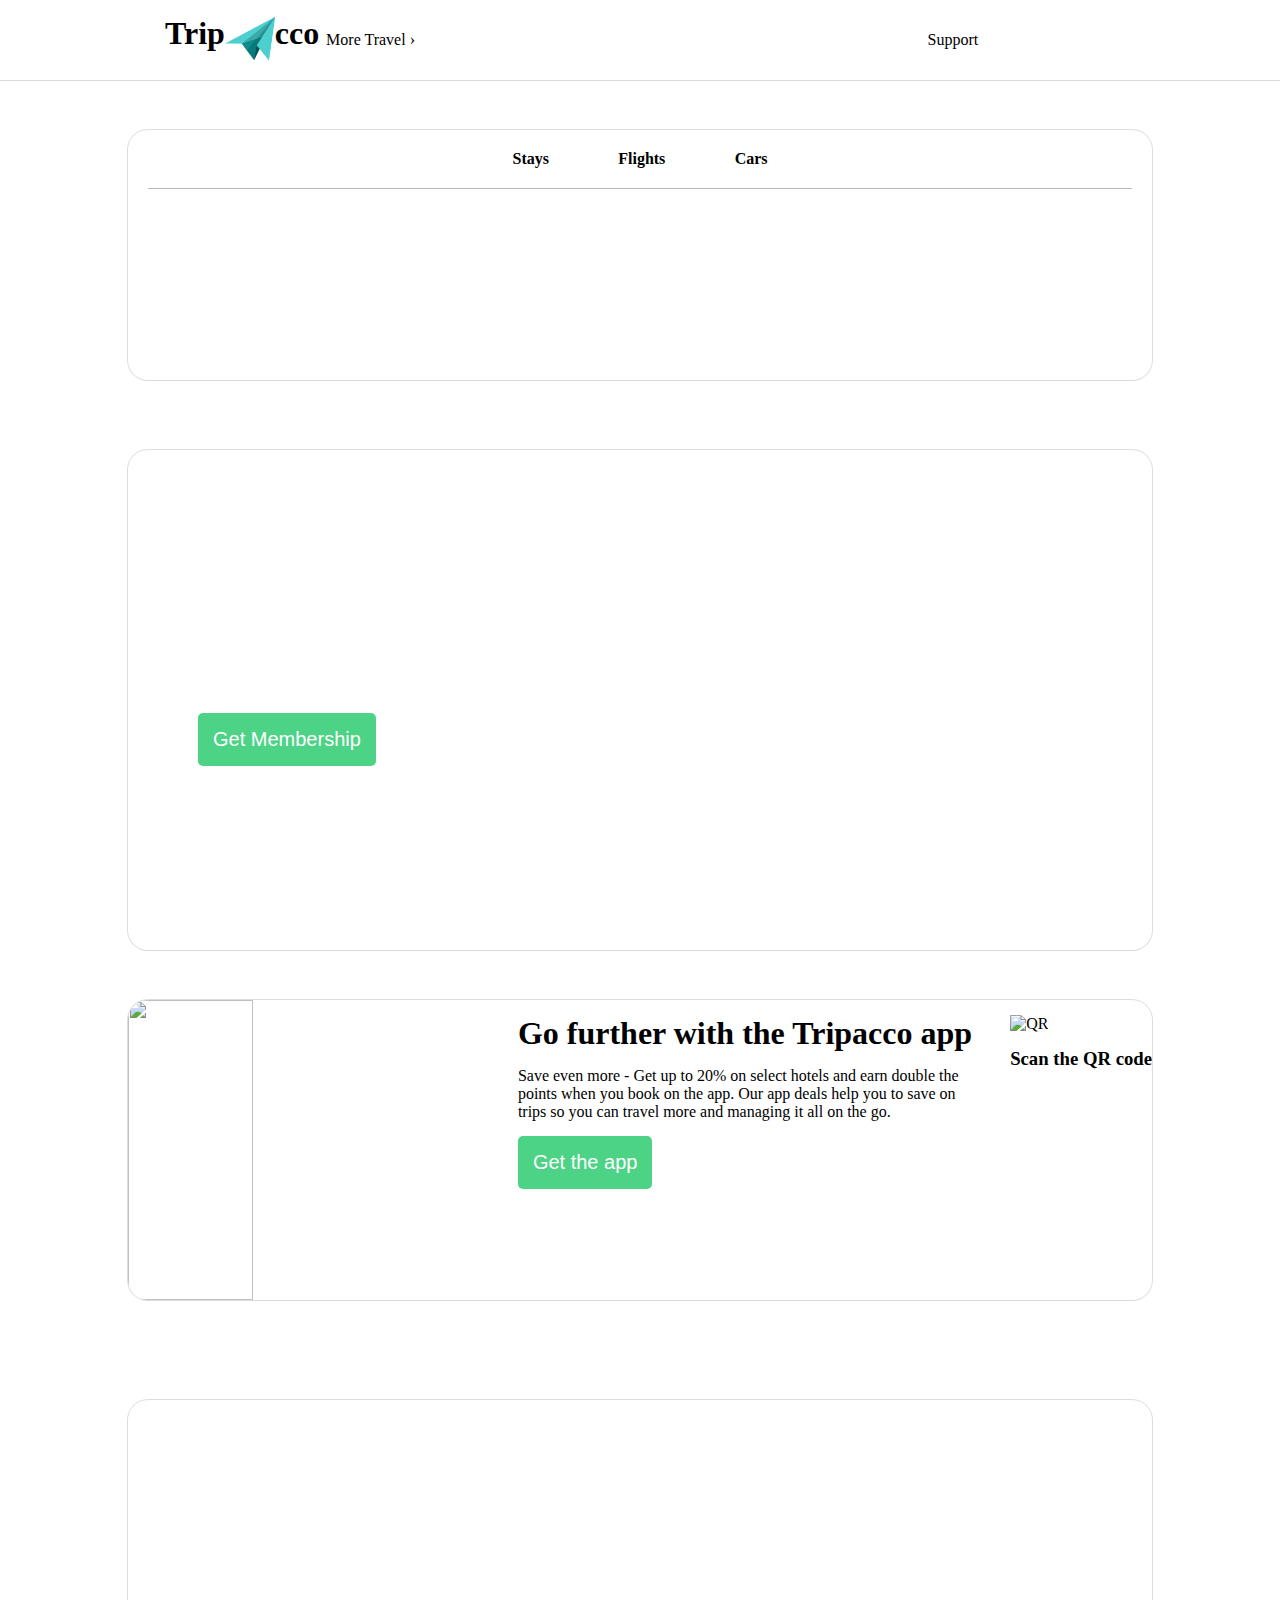
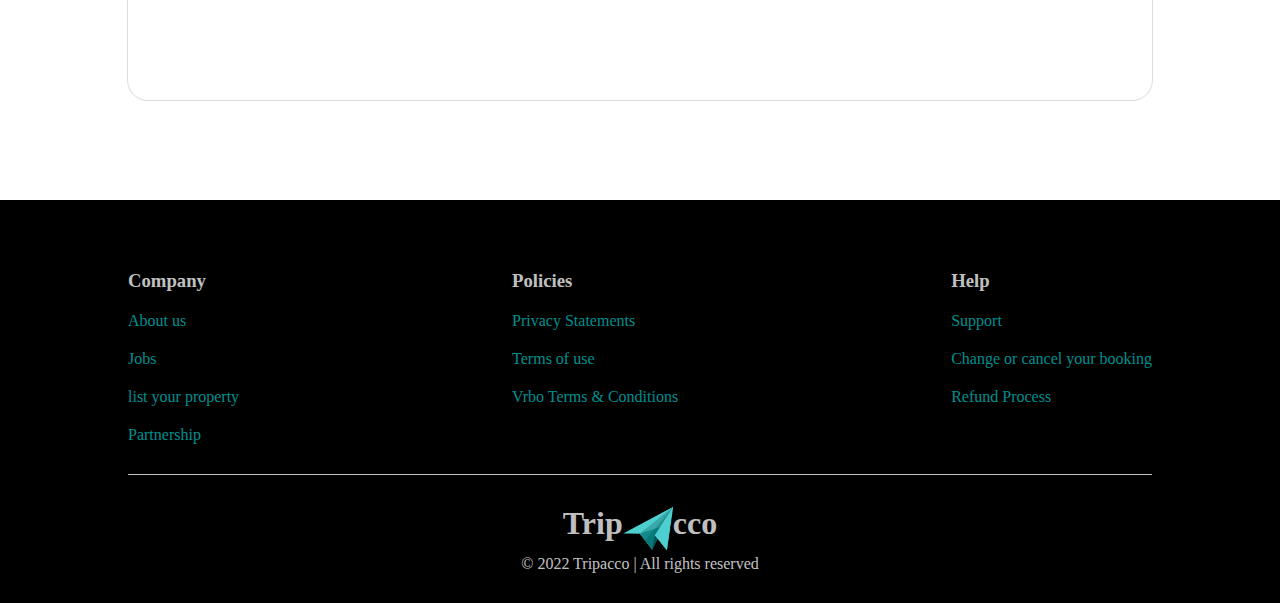
==== cars.html @ dbc6dea3 "home+,signin/up" ====
<!DOCTYPE html>
<html lang="en">

    <head>
        <meta charset="UTF-8">
        <meta http-equiv="X-UA-Compatible" content="IE=edge">
        <meta name="viewport" content="width=device-width, initial-scale=1.0">
        <title>Tripacco : Traveling and Lodging</title>
        <link rel="icon" href="logo2.png" />
        <link rel="stylesheet" href="index.css">
        <style>
            #body>div:nth-child(2) {
                background-image: url("https://carorbis.com/wp-content/uploads/2022/04/02Carorbis-Blog_Top-Family-Cars-in-India-in-2022-scaled.jpg");
            }
        </style>
    </head>

    <body>
        <div id="nav">
            <div>
                <a href="index.html">
                    <div id="logo">
                        <h1>Trip</h1>
                        <img src="logo2.png" alt="">
                        <h1>cco</h1>
                    </div>
                </a>

                <div class="dropdown">
                    <div onclick="myFunction()" class="click">More Travel ›</div>

                    <div id="myDropdown" class="dropdown-content">
                        <a href="index.html"><img src="Screenshot (68).png" alt=""> Stays</a>
                        <a href="flights.html"><img src="Screenshot (66).png" alt=""> Flights</a>
                        <a href="cars.html"><img src="Screenshot (67).png" alt=""> Cars</a>
                    </div>
                </div>
            </div>
            <div>
                <a href="http://www.expedia.co.in/service">Support</a>
                <div>
                    <div>
                        <img onclick="notifunc()" class="click"
                            src="https://encrypted-tbn0.gstatic.com/images?q=tbn:ANd9GcSkKN4VOU-qlwKwyzF4Dms8qldIqrRW01F0jw&usqp=CAU"
                            alt="">
                    </div>
                    <div id="noti" class="dropdown-content">
                        <h2>Notifications</h2>
                        <hr>
                        <div>
                            <img src="https://encrypted-tbn0.gstatic.com/images?q=tbn:ANd9GcSkKN4VOU-qlwKwyzF4Dms8qldIqrRW01F0jw&usqp=CAU"
                                alt="">
                            <h2>Stay tuned</h2>
                            <p>Notifications keep you up to date and help you manage your trips from start to finish.
                            </p>
                        </div>
                    </div>

                </div>
                <div class="dropdown">
                    <div><img onclick="signfunc()" class="click"
                            src="https://w7.pngwing.com/pngs/178/595/png-transparent-user-profile-computer-icons-login-user-avatars-thumbnail.png"
                            alt=""></div>

                    <div id="signin" class="dropdown-content">
                        <!-- <img id="discount" src="Screenshot (70).png" alt=""> -->
                        <h1>🙂</h1>
                        <h3>Welcome to Tripacco</h3>

                        <p>Save an average of 15% on thousands of hotels when you're signed in</p>
                        <button>Sign in</button>
                        <button>Register</button>

                    </div>
                </div>
            </div>
        </div>

        <div id="body">
            <div>
                <div>
                    <a href="index.html">
                        <h4>Stays</h4>
                    </a>
                    <a href="flights.html">
                        <h4>Flights</h4>
                    </a>
                    <a href="cars.html">
                        <h4>Cars</h4>
                    </a>
                </div>
                <div id="search-box">

                </div>
            </div>
            <div>
                <div>
                    <h1>Save instantly with Tripacco Rewards</h1>
                    <p>You can enjoy access to perks like Member Prices, saving an average of 15% on thousands of
                        road trips. Terms may apply.</p>
                    <a href="https://www.expedia.se/en/member-price?langid=2057&rfrr=HeroBannerMOD"><button>Get
                            Membership</button></a>
                </div>
            </div>
            <div>
                <img src="https://static2.tripoto.com/media/filter/tst/img/308363/SpotDocument/1512627485_1512627478_historicalmonuments23.jpg"
                    alt="">
                <div>
                    <h1>Go further with the Tripacco app</h1>
                    <p>Save even more - Get up to 20% on select hotels and earn double the points when you book on the
                        app. Our app deals help you to save on trips so you can travel more and managing it all on the
                        go.</p>
                    <a href="https://play.google.com/store/apps/details?id=com.expedia.bookings&hl=en_IN&gl=US"><button>Get
                            the app</button></a>
                </div>
                <div>
                    <img src="https://a.travel-assets.com/mad-service/qr-code/footer_qr_hp/BEX-HP-CONTROL-27.png"
                        alt="QR">
                    <h3>Scan the QR code</h3>
                </div>
            </div>
            <div>
                <h3>Book in advance and get discount of 30%</h3>
            </div>

        </div>
        <div id="footer">
            <div>
                <div>
                    <h3>Company</h3>
                    <div><a href="">About us</a></div>
                    <div><a href="">Jobs</a></div>
                    <div><a href="">list your property</a></div>
                    <div><a href="">Partnership</a></div>
                </div>
                <div>
                    <h3>Policies</h3>
                    <div><a href="">Privacy Statements</a></div>
                    <div><a href="">Terms of use</a></div>
                    <div><a href="">Vrbo Terms & Conditions</a></div>
                </div>
                <div>
                    <h3>Help</h3>
                    <div><a href="support.html">Support</a></div>
                    <div><a href="">Change or cancel your booking</a></div>
                    <div><a href="">Refund Process</a></div>
                </div>
            </div>

            <div id="logo">
                <h1>Trip</h1>
                <img src="logo2.png" alt="">
                <h1>cco</h1>
            </div>
            <p>© 2022 Tripacco | All rights reserved</p>
        </div>

    </body>

</html>
<script src="index.js"></script>
---- index.css ----
* {
    box-sizing: border-box;
    margin: 0px;
    padding: 0px;
}

#nav {
    display: flex;
    align-items: center;
    justify-content: space-between;
    padding: 15px;
    box-shadow: rgba(0, 0, 0, 0.02) 0px 1px 3px 0px, rgba(27, 31, 35, 0.15) 0px 0px 0px 1px;
}

#logo {
    display: flex;
    font-family: cursive;
    justify-content: center;
}

#logo>img {
    width: 50px;
}

#nav>div:nth-child(1) {
    display: flex;
    align-items: center;
    width: 20%;
    justify-content: space-between;
    margin-left: 150px;
}

#nav>div:nth-child(2) img {
    width: 20px;
}

#nav>div:nth-child(2) {
    display: flex;
    width: 15%;
    justify-content: space-between;
    margin-right: 150px;
}

#body {
    width: 80%;
    margin: auto;
}

#body>div:nth-child(1) {
    box-shadow: rgba(0, 0, 0, 0.02) 0px 1px 3px 0px, rgba(27, 31, 35, 0.15) 0px 0px 0px 1px;
    height: 250px;
    border-radius: 20px;
    margin-top: 50px;
    padding: 20px;
}

#body>div:nth-child(2) {
    width: 100%;
    height: 500px;
    border-radius: 20px;
    box-shadow: rgba(0, 0, 0, 0.02) 0px 1px 3px 0px, rgba(27, 31, 35, 0.15) 0px 0px 0px 1px;
    background-image: url("https://media.istockphoto.com/id/1215791152/photo/moonrise-over-south-central-mumbai-the-financial-capital-of-india-showing-a-glittering.jpg?s=612x612&w=0&k=20&c=vJB6RQMWZ4D9pZ2Kva7QLLBbcAf8SGrRZ-ehCeR76zw=");
    background-size: 100% 500px;
    margin-top: 70px;
    padding: 40px;
}

#body>div:nth-child(2)>div {
    width: 40%;
    color: white;
}

#body>div:nth-child(2)>div * {
    margin: 15px;
}

#body>div:nth-child(2)>div h1 {
    font-size: 40px;
}

#body>div:nth-child(2)>div p {
    font-size: 20px;
}

button {
    color: white;
    background-color: rgb(76, 211, 134);
    padding: 15px;
    border: 0px;
    border-radius: 5px;
    font-size: 20px;
    cursor: pointer;
}

.click:hover,
#nav>div:nth-child(2) a:hover {
    color: rgb(11, 157, 186);cursor: pointer;
}

.dropdown-content a:hover {
    background-color: rgb(230, 239, 245);
}

button:hover {
    background-color: rgb(27, 223, 112);
}

#body>div:nth-child(3) {
    margin-top: 50px;
    box-shadow: rgba(0, 0, 0, 0.02) 0px 1px 3px 0px, rgba(27, 31, 35, 0.15) 0px 0px 0px 1px;
    height: 300px;
    border-radius: 20px;
    display: flex;
    justify-content: space-between;
    /* align-items: center; */
}

#body>div:nth-child(3)>img {
    height: 100%;
    width: 35%;
    border-top-left-radius: 20px;
    border-bottom-left-radius: 20px;
}

#body>div:nth-child(3)>img~div img {
    height: 50%;
    margin-right: 20px;
}

#body>div:nth-child(3)>div:nth-child(2) {
    width: 45%;
}

#body>div:nth-child(4) {
    margin-top: 100px;
    width: 100%;
    height: 300px;
    border-radius: 20px;
    box-shadow: rgba(0, 0, 0, 0.02) 0px 1px 3px 0px, rgba(27, 31, 35, 0.15) 0px 0px 0px 1px;
    background-image: url("https://www.fabhotels.com/blog/wp-content/uploads/2018/08/1000x650-29.jpg");
    background-size: 100% 300px;
    color: white;
    padding-top: 250px;
    padding-left: 40px;
}

#body>div:nth-child(3)>div * {
    margin-top: 15px;
}

#body>div:nth-child(1)>div:nth-child(1) {
    display: flex;
    justify-content: space-evenly;
    width: 40%;
    margin: auto;
}
#search-box~button{
    display: block;
    margin: auto;
    padding: 15px 50px;
    margin-top: 20px;
}
#search-box div{
    cursor: pointer;
}

#body>div:nth-child(1)>div:nth-child(1)>* {
    padding-bottom: 20px;
}

#body>div:nth-child(1)>div:nth-child(1)>*:hover {
    border-bottom: 1px solid black;
}

#body>div:nth-child(1)>div:nth-child(2) {
    border-top: 1px solid rgba(0, 0, 0, 0.281);
    padding-top: 30px;
}

#footer>div:first-child {
    margin-bottom: 70px;
    display: flex;
    justify-content: space-between;
    width: 80%;
    margin: auto;
    padding-bottom: 30px;
    border-bottom: 1px solid rgba(245, 245, 245, 0.8);
}

#footer>div:first-child * {
    margin-top: 20px;
}

#footer>div:nth-child(2) {
    padding-top: 30px;

}

#footer {
    margin-top: 100px;
    color: rgba(245, 245, 245, 0.8);
    background-color: rgb(0, 0, 0);
    padding: 30px 0px;
}

#footer a {
    color: rgba(0, 255, 255, 0.568);
}

#footer p {
    text-align: center;
}

a {
    text-decoration: none;
    color: black;
}

#search-box>div>* {
    height: 50px;
    border: 1px solid rgba(0, 0, 0, 0.575);
    border-radius: 10px;
}

#search-box>div {
    display: flex;
    justify-content: space-between;
    border-top: 1px solid rgba(131, 129, 129, 0.438);
    padding: 30px;
}

#search-box button {
    display: block;
    padding: 10px 60px;
    margin: auto;
}

.dropdown {
    position: relative;
    display: inline-block;
    cursor: pointer;
}

#myDropdown img {
    width: 30px;
    height: 20px;
    margin-right: 10px;
}

#signin button {
    padding: 15px 50px;
    margin-top: 20px;
}

#signin {
    right: 0;
    width: 400px;
    padding: 20px;
    padding-left: 27px;
    font-size: 25px;
    text-align: center;
}
#signin h3{
    margin: 20px;
    color: rgb(11, 126, 149);
}

#noti {

    right: 0;
    width: 350px;
    padding: 20px;
    margin-right: 160px;
    /* font-size: 25px; */
}

#noti h2 {
    margin-bottom: 10px;
}

#noti div {
    text-align: center;
    height: 400px;
    padding-top: 150px;
}

#discount {
    width: 120px;
}

.dropdown-content {
    display: none;
    position: absolute;
    background-color: white;
    min-width: 160px;
    box-shadow: 0px 8px 16px 0px rgba(0, 0, 0, 0.2);
    border-radius: 10px;
    margin-top: 20px;
    padding-top: 10px;
    padding-bottom: 10px;
}

.dropdown-content a {
    padding: 12px 16px;
    display: block;
}

.show {
    display: block;
}
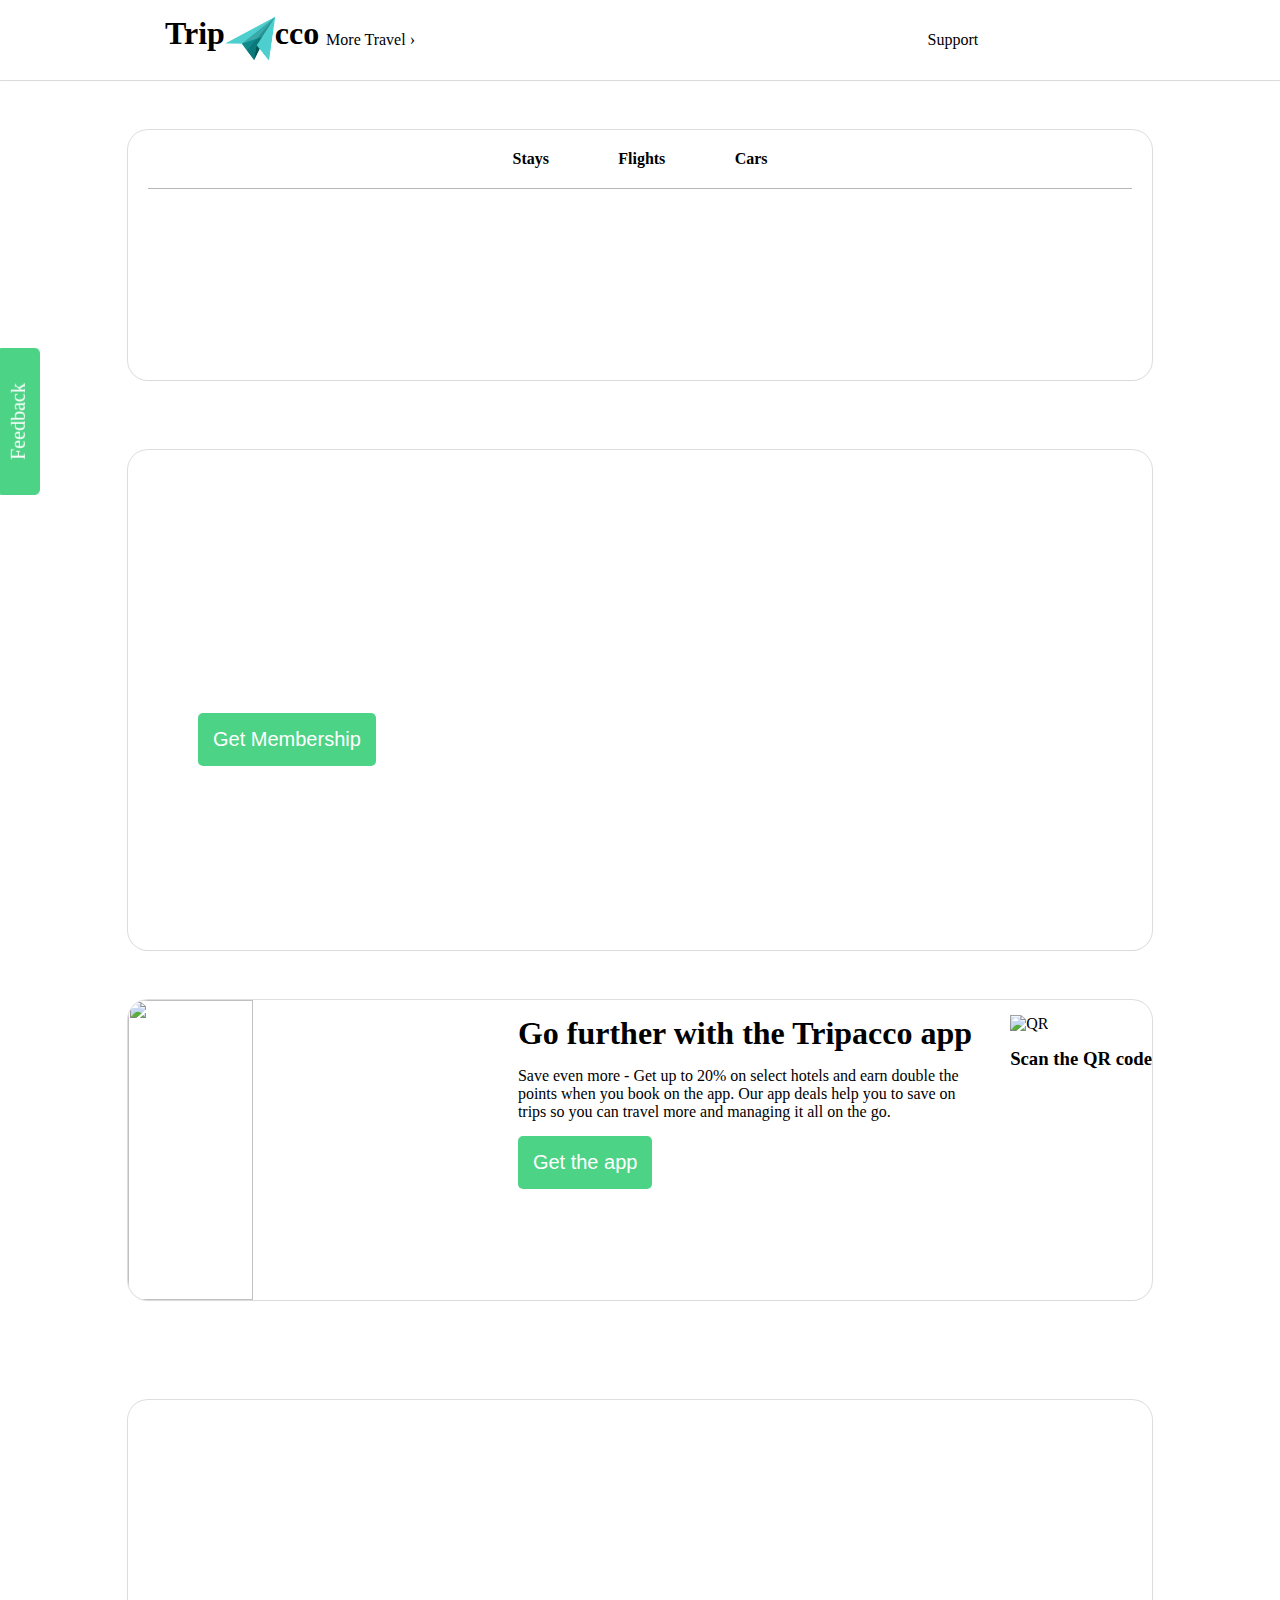
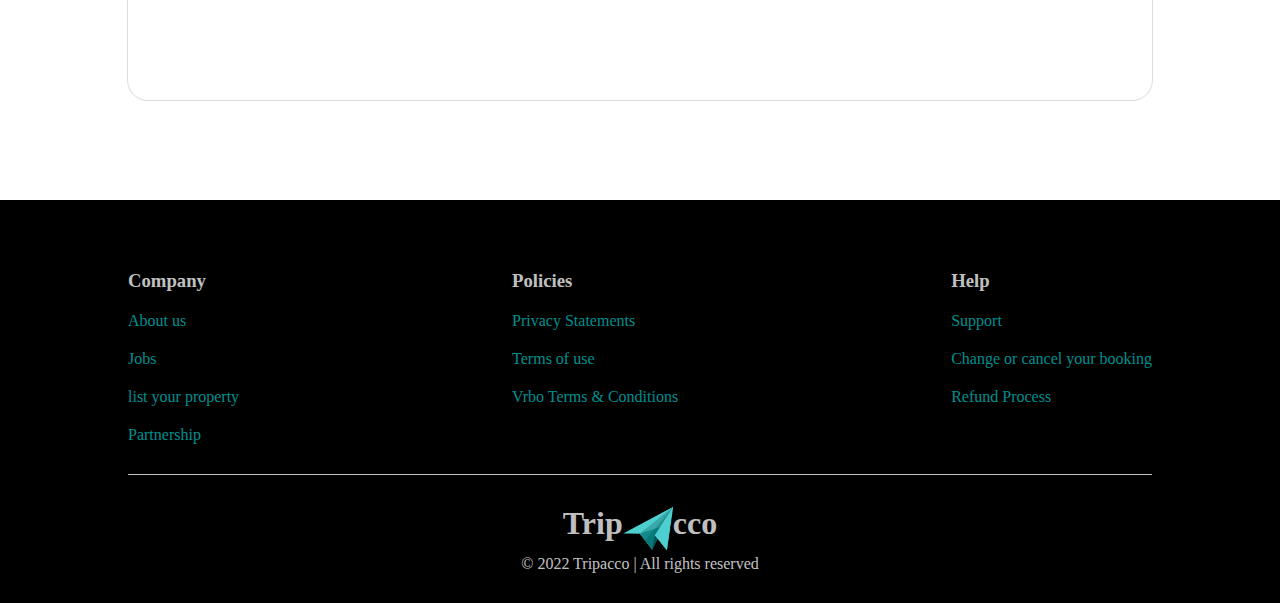
==== commit c357e4eb: "hotel" ====
--- a/cars.html
+++ b/cars.html
@@ -16,6 +16,7 @@
     </head>
 
     <body>
+        <div id="feedback">Feedback</div>
         <div id="nav">
             <div>
                 <a href="index.html">
@@ -103,8 +104,7 @@
                 </div>
             </div>
             <div>
-                <img src="https://static2.tripoto.com/media/filter/tst/img/308363/SpotDocument/1512627485_1512627478_historicalmonuments23.jpg"
-                    alt="">
+                <img src="https://static.india.com/wp-content/uploads/2018/08/11travel-karnataka-hampi.jpg" alt="">
                 <div>
                     <h1>Go further with the Tripacco app</h1>
                     <p>Save even more - Get up to 20% on select hotels and earn double the points when you book on the
--- a/index.css
+++ b/index.css
@@ -81,6 +81,18 @@
 
 #body>div:nth-child(2)>div p {
     font-size: 20px;
+}
+#feedback {
+    position: fixed;
+    left: -55px;
+    top: 400px;
+    color: white;
+    background-color: rgb(76, 211, 134);
+    padding: 10px 35px;
+
+    font-size: 20px;
+    border-radius: 5px;
+    rotate: -90deg;
 }
 
 button {
@@ -155,7 +167,7 @@
     width: 40%;
     margin: auto;
 }
-#search-box~button{
+/* #search-box~button{
     display: block;
     margin: auto;
     padding: 15px 50px;
@@ -163,7 +175,7 @@
 }
 #search-box div{
     cursor: pointer;
-}
+} */
 
 #body>div:nth-child(1)>div:nth-child(1)>* {
     padding-bottom: 20px;
@@ -217,24 +229,24 @@
     color: black;
 }
 
-#search-box>div>* {
+/* #search-box>div>* {
     height: 50px;
     border: 1px solid rgba(0, 0, 0, 0.575);
     border-radius: 10px;
-}
-
-#search-box>div {
+} */
+
+/* #search-box>div {
     display: flex;
     justify-content: space-between;
     border-top: 1px solid rgba(131, 129, 129, 0.438);
     padding: 30px;
-}
-
-#search-box button {
+} */
+
+/* #search-box button {
     display: block;
     padding: 10px 60px;
     margin: auto;
-}
+} */
 
 .dropdown {
     position: relative;
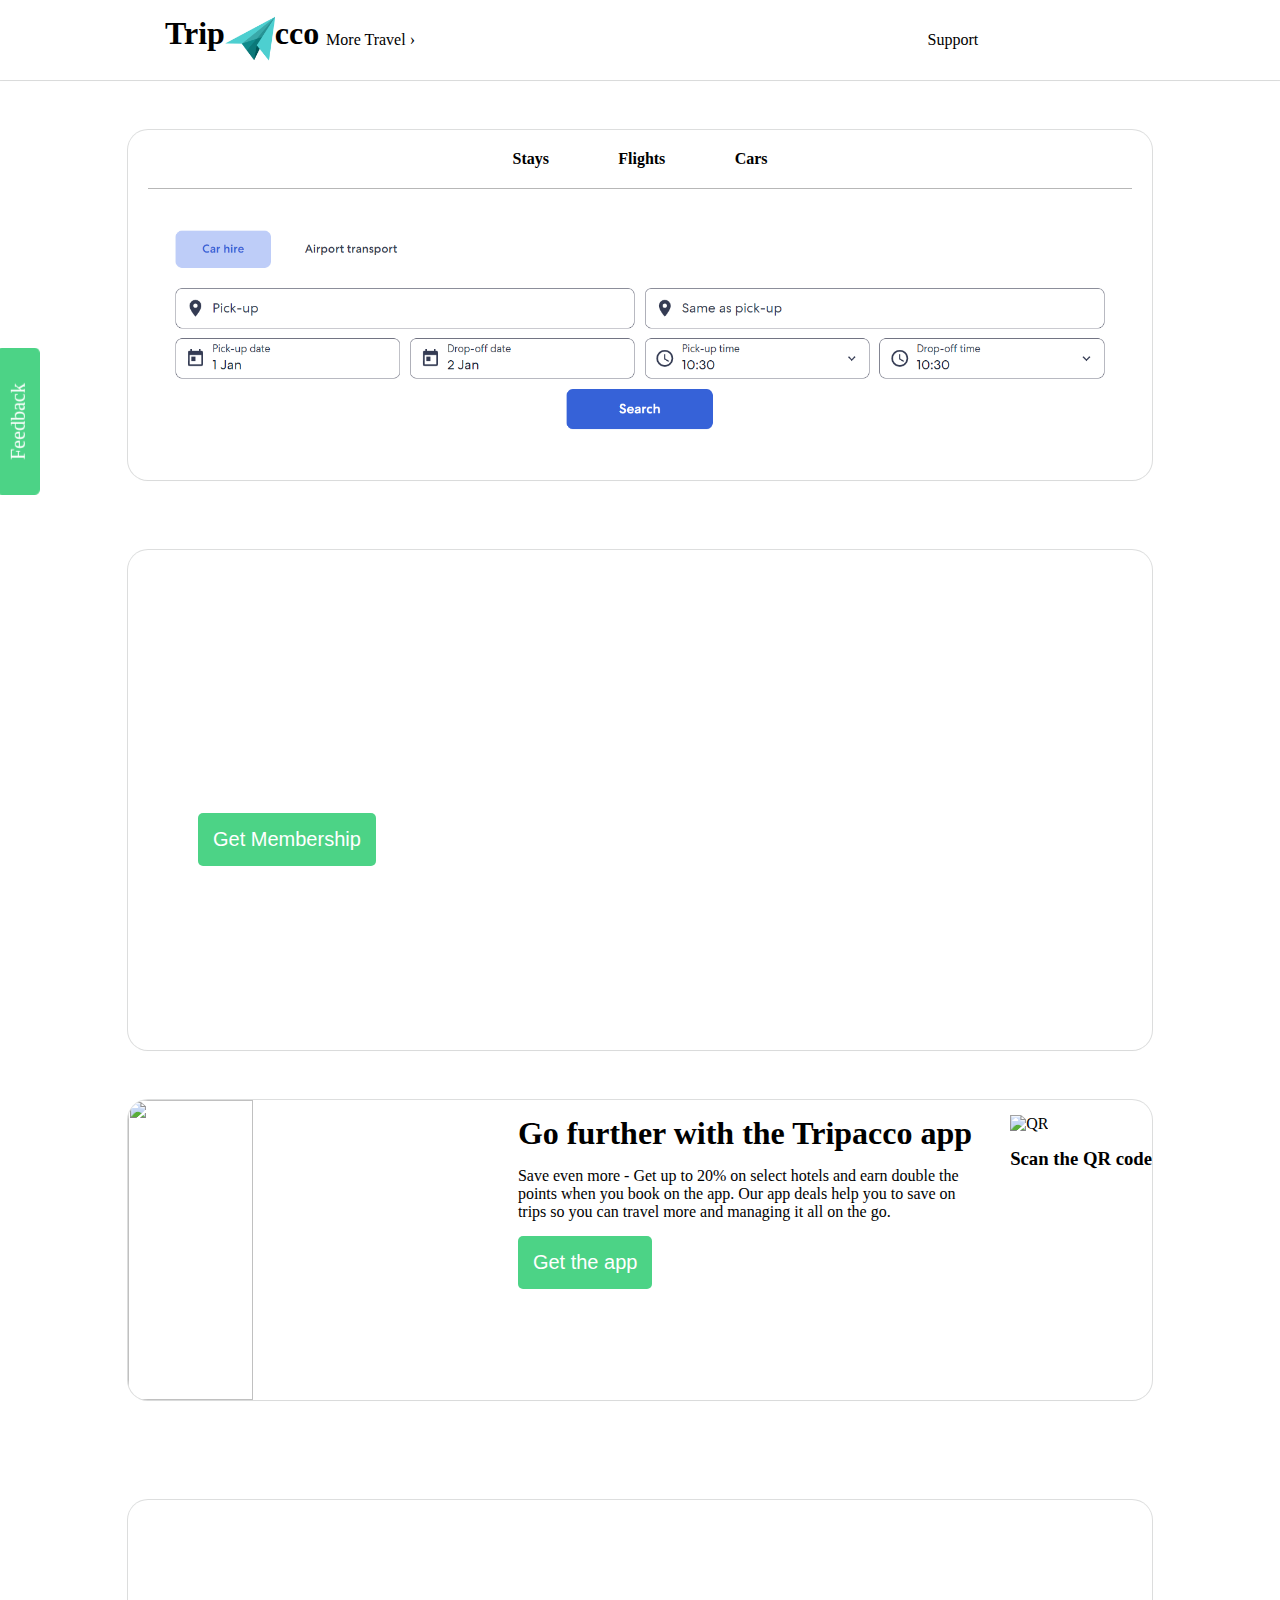
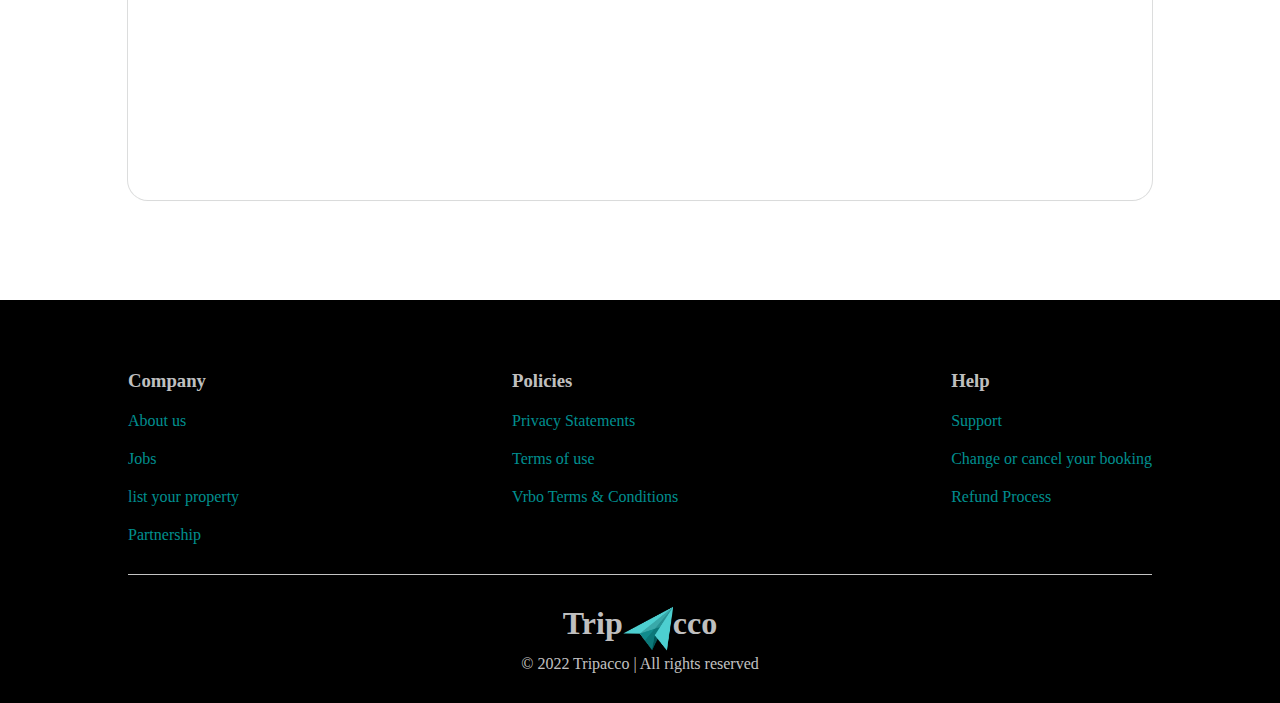
==== commit e3e211d3: "completed" ====
--- a/cars.html
+++ b/cars.html
@@ -11,6 +11,10 @@
         <style>
             #body>div:nth-child(2) {
                 background-image: url("https://carorbis.com/wp-content/uploads/2022/04/02Carorbis-Blog_Top-Family-Cars-in-India-in-2022-scaled.jpg");
+            }
+
+            #body>div:nth-child(1) {
+                height: 350px;
             }
         </style>
     </head>
@@ -91,7 +95,7 @@
                     </a>
                 </div>
                 <div id="search-box">
-
+                    <img src="Screenshot (74).png" alt="" style="width: 100%;">
                 </div>
             </div>
             <div>
--- a/index.css
+++ b/index.css
@@ -311,6 +311,7 @@
     margin-top: 20px;
     padding-top: 10px;
     padding-bottom: 10px;
+    z-index: 1;
 }
 
 .dropdown-content a {
@@ -321,3 +322,144 @@
 .show {
     display: block;
 }
+
+@media all and (min-width:768px) and (max-width:1024px){
+    #nav>div:nth-child(1){
+        margin-left: 65px;
+        width: 37%;
+    }
+    #nav>div:nth-child(2){
+        margin-right: 65px;
+        width: 25%;
+    }
+    #body>div:nth-child(2){
+        height: 350px;
+    }
+    #body>div:nth-child(2)>div{
+        width: 80%;
+    }
+    #body>div:nth-child(2)>div button{
+        margin-left: 0px;
+    }
+    #body>div:nth-child(3){
+        height: 250px;
+    }
+    #body>div:nth-child(3)>div:nth-child(3){
+        display: none;
+    }
+    #body>div:nth-child(3)>div:nth-child(2){
+        width: 70%;
+        padding: 0px 20px 0px 20px;
+    }
+    #body>div:nth-child(3)>div:nth-child(2) >*{
+        margin-bottom: -5px;
+        
+    }
+    #body>div:nth-child(4){
+        height: 250px;
+        padding-top: 200px;
+    }
+    /* #footer>div:first-child{ */
+        /* width: 30%;text-align: center;
+        flex-direction: column; */
+        /* display: grid;
+        grid-template-columns: repeat(3,1fr);
+        column-gap: 40%; */
+    /* } */
+}
+@media all and (min-width:320px) and (max-width:767px){
+    #nav>div:nth-child(1){
+        margin-left: 28px;
+        width: 53%;
+    }
+    #logo {
+        font-size: 13px;
+    }
+    #logo img{
+        width: 30px;
+    }
+    #nav>div:nth-child(1)>div:nth-child(2){display: none;}
+    #nav>div:nth-child(2)>a{display: none;}
+    #nav>div:nth-child(2){
+        margin-right: 28px;
+        width: 20%;
+    }
+    #signin{
+        width: 280px;
+        right: -30px;
+        padding: 10px;
+    }
+    #noti{
+        width: 280px;
+        left: 80px;
+        padding: 10px;
+    }
+    #feedback{
+        font-size: 15px;
+    }
+    #body>div:nth-child(2){
+        height: 400px;padding: 10px;
+    }
+    #body>div:nth-child(2) div{
+        width: 100%;
+        margin-top: 160px;
+        text-align: justify;
+
+    }
+    #body>div:nth-child(2) div h1,#body>div:nth-child(3) h1{
+        font-size: 25px;
+    }
+    #body>div:nth-child(2) div p,#body>div:nth-child(3) p{
+        font-size: 15px;
+    }
+    #body>div:nth-child(2)>div button{
+        /* margin-left: 0px; */
+        padding: 10px;
+        /* margin-top: 0px; */
+        display: block;
+        margin: auto;
+    }
+    #body>div:nth-child(3){
+        height: 470px;
+        display: block;
+        text-align: justify;
+        /* padding-bottom: -80px; */
+    }
+    #body>div:nth-child(3) img{
+        width: 100%;
+        height: 200px;
+        border-top-right-radius: 20px;
+        border-bottom-left-radius: 0px;
+    }
+    #body>div:nth-child(3) button{
+        display: block;
+        margin: auto;
+        padding: 10px;
+        margin-top: 10%;
+    }
+    #body>div:nth-child(3)>div:nth-child(3){
+        display: none;
+    }
+    #body>div:nth-child(3)>div:nth-child(2){
+        width: 100%;
+        padding: 0px 20px 0px 20px;
+    }
+    #body>div:nth-child(3)>div:nth-child(2) >*{
+        margin-bottom: -5px;
+        
+    }
+    #body>div:nth-child(4){
+        height: 250px;
+        text-align: justify;
+        padding: 20px;
+        padding-top: 200px;
+    }
+    #footer>div:first-child{
+         width: 30%;text-align: center;
+        flex-direction: column;
+       
+    }
+    #body>div:nth-child(1)>div:nth-child(1){
+        width: 100%;
+    }
+}
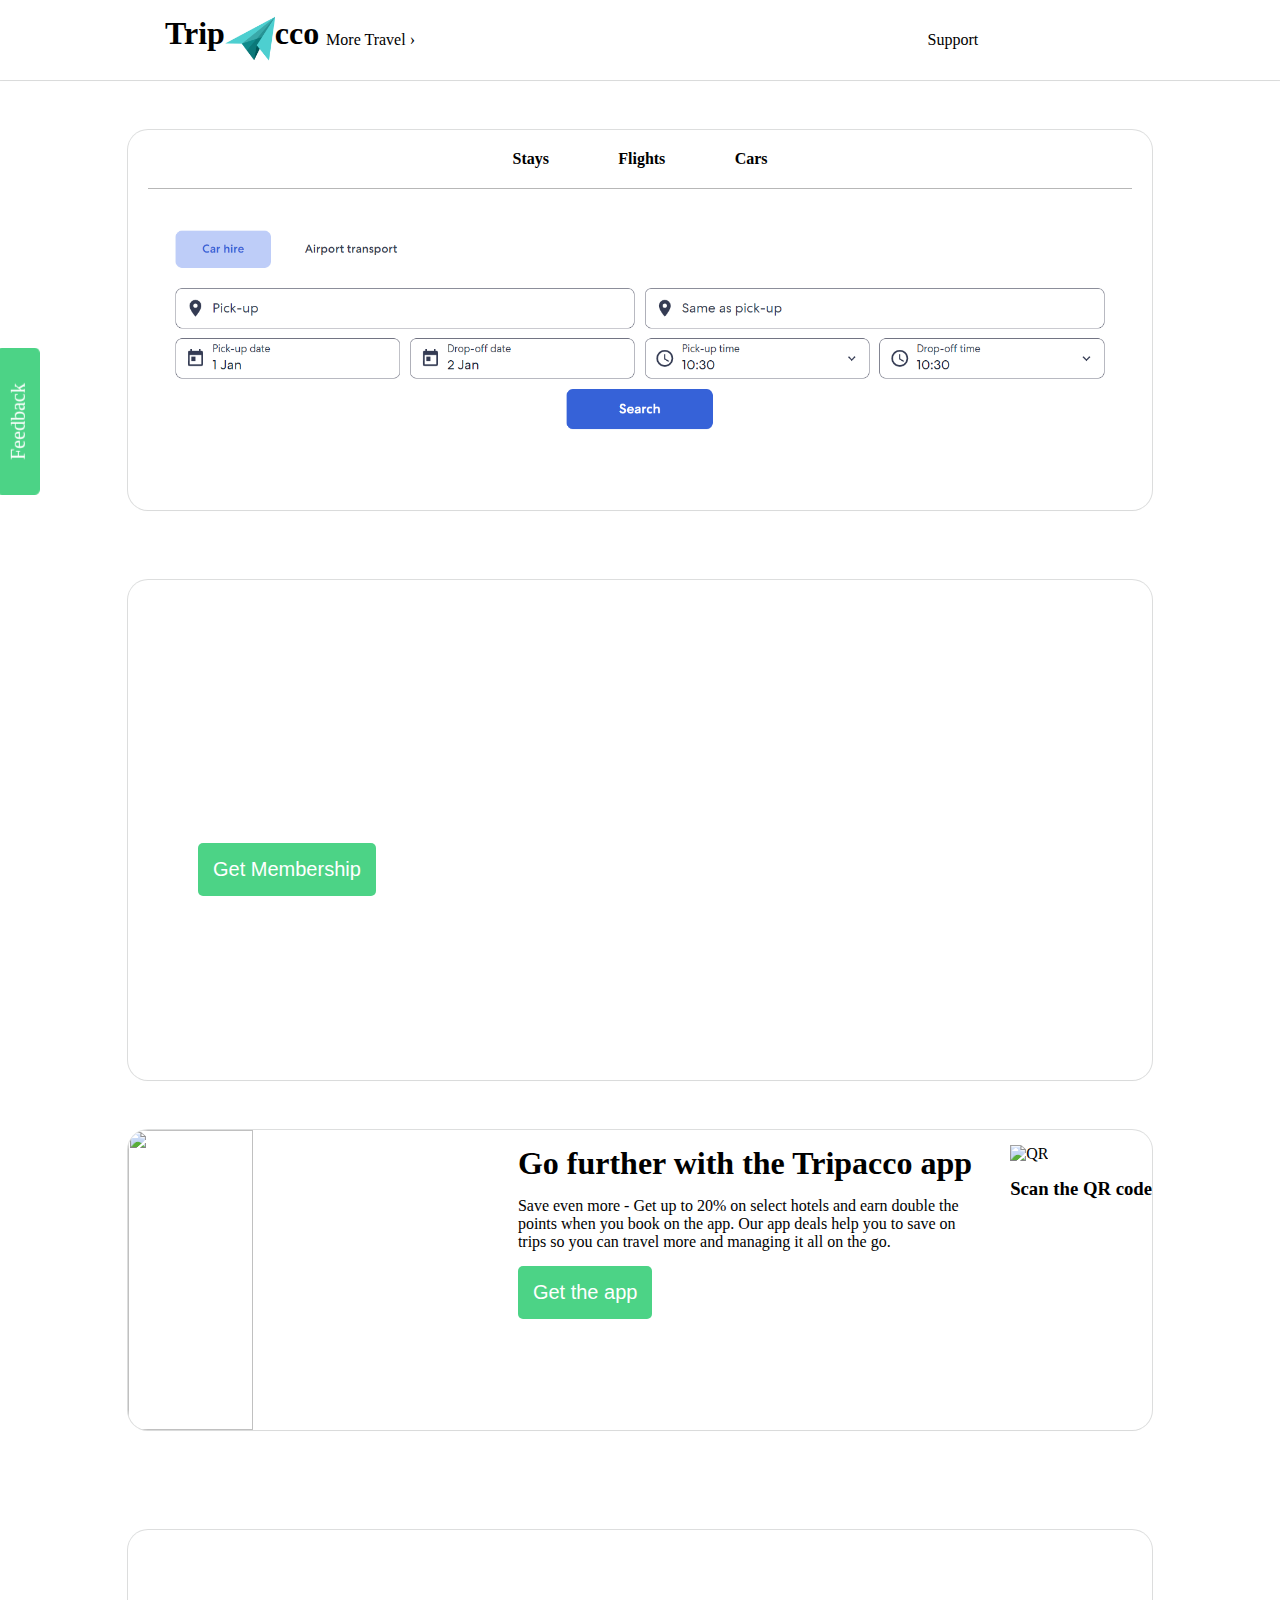
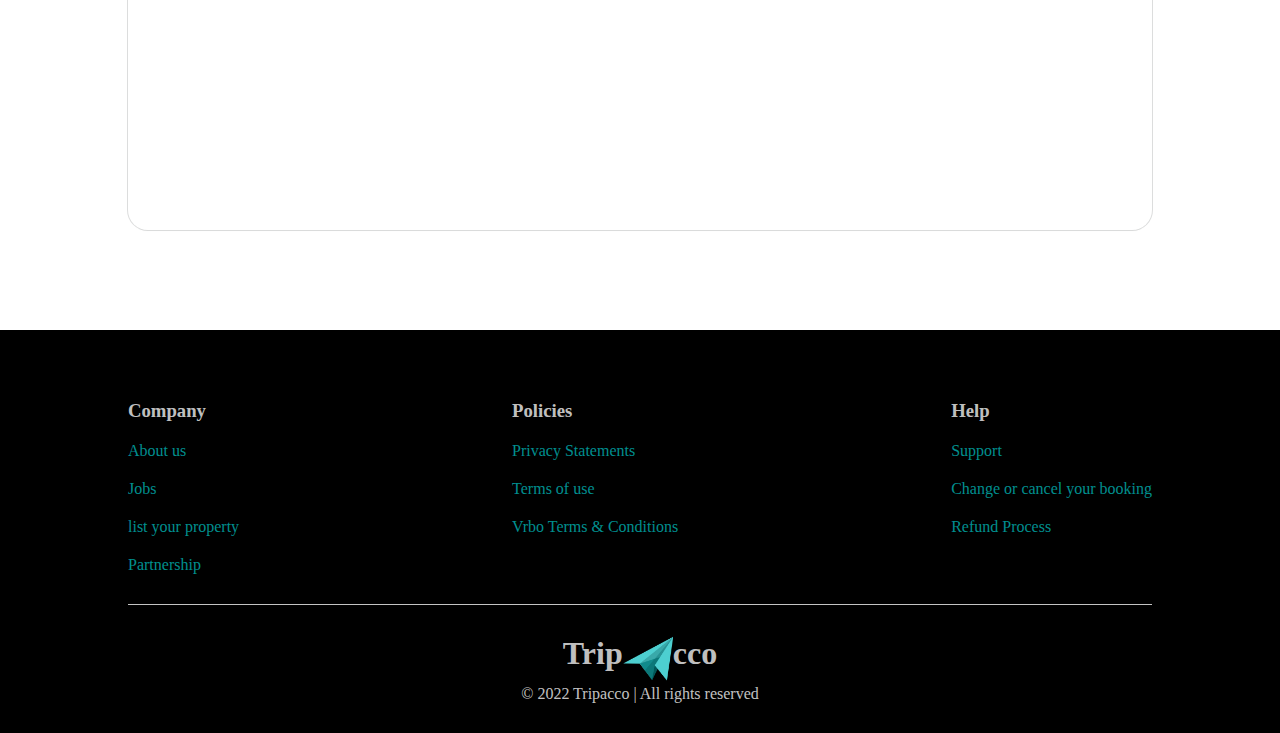
==== commit 8284a613: "mission accomplished" ====
--- a/cars.html
+++ b/cars.html
@@ -14,7 +14,11 @@
             }
 
             #body>div:nth-child(1) {
-                height: 350px;
+                height: 380px;
+            }
+
+            #body>div:nth-child(1)>img {
+                height: 100%;
             }
         </style>
     </head>
@@ -35,7 +39,7 @@
                     <div onclick="myFunction()" class="click">More Travel ›</div>
 
                     <div id="myDropdown" class="dropdown-content">
-                        <a href="index.html"><img src="Screenshot (68).png" alt=""> Stays</a>
+                        <a href="hotels.html"><img src="Screenshot (68).png" alt=""> Stays</a>
                         <a href="flights.html"><img src="Screenshot (66).png" alt=""> Flights</a>
                         <a href="cars.html"><img src="Screenshot (67).png" alt=""> Cars</a>
                     </div>
--- a/index.css
+++ b/index.css
@@ -89,7 +89,7 @@
     color: white;
     background-color: rgb(76, 211, 134);
     padding: 10px 35px;
-
+    cursor: pointer;
     font-size: 20px;
     border-radius: 5px;
     rotate: -90deg;
